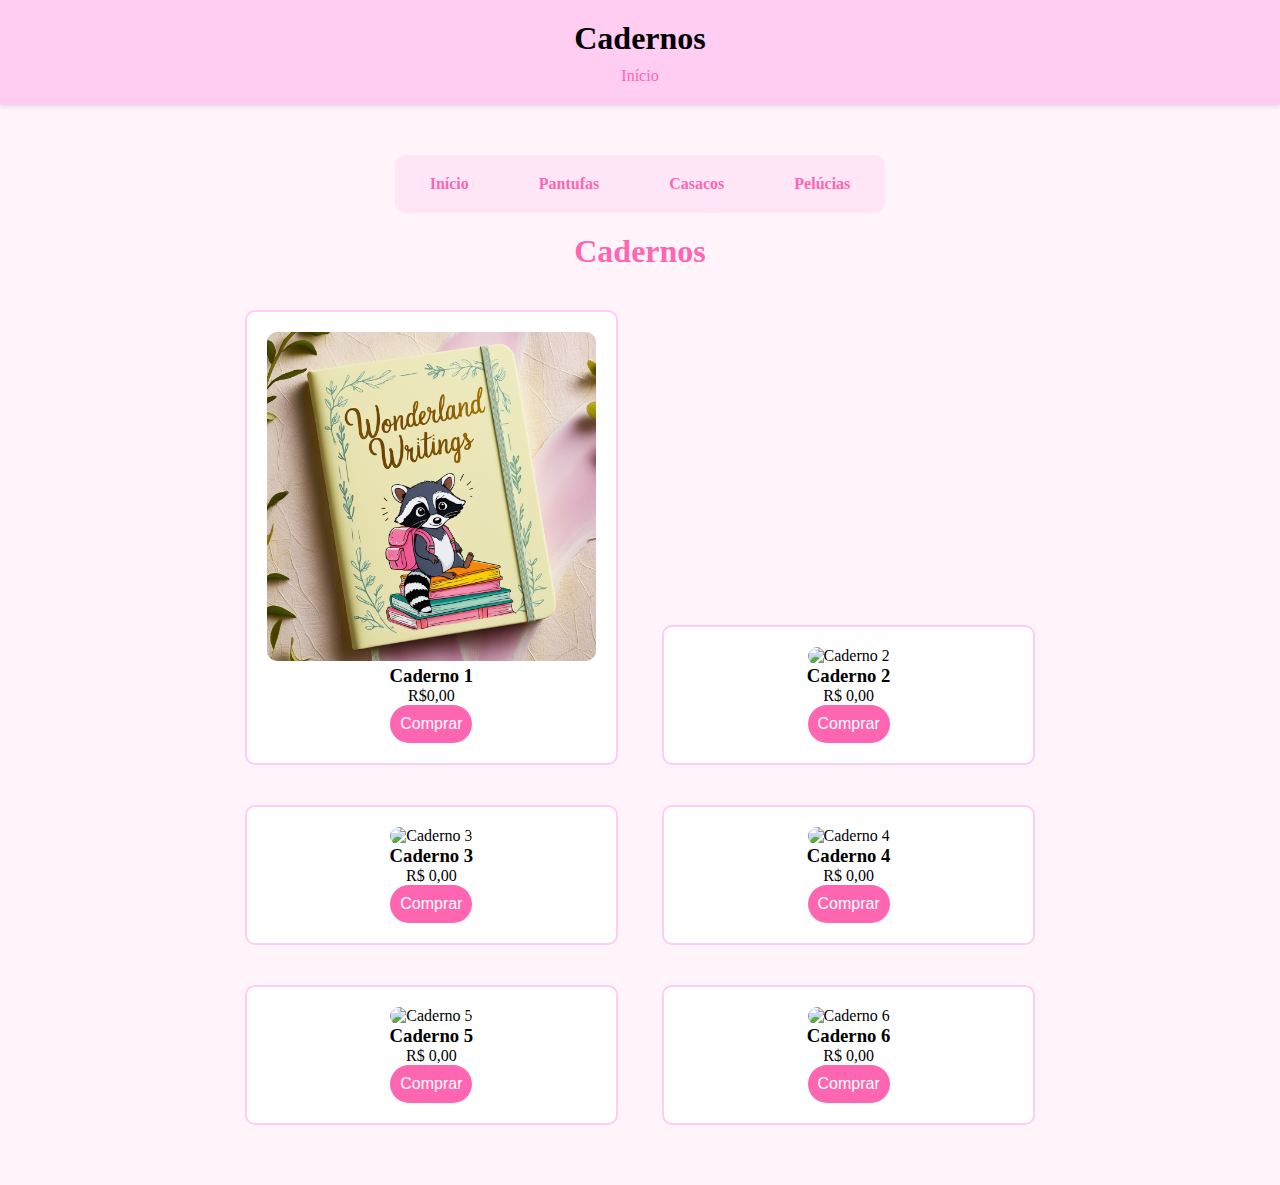
==== cute-sales-site/Cadernos.html @ 9dccaf44 "Add files via upload" ====
<!DOCTYPE html>
<html lang="pt-br">

<head>
    <link rel="icon" href="images/logo.ico" type="image/x-icon">
    <link rel="stylesheet" href="files/products.css">
    <meta charset="UTF-8">
    <meta name="viewport" content="width=device-width, initial-scale=1.0">
    <title>Cadernos</title>
</head>

<body>
    <header id="inicio">
        <h1>Cadernos</h1>
        <nav>
            <a href="index.html">Início</a>
        </nav>
    </header>

    <section id="produtos">
        <nav class="categoria-nav">
            <a href="#inicio">Início</a>
            <a href="pantufas.html">Pantufas</a>
            <a href="casacos.html">Casacos</a>
            <a href="pelucias.html">Pelúcias</a>
        </nav>
        
        <div id="cadernos">
            <h2>Cadernos</h2>
            <div class="produto">
                <img src="images/caderno.jpg" alt="Caderno 1">
                <h3>Caderno 1</h3>
                <p>R$0,00</p>
                <button>Comprar</button>
            </div>
            <div class="produto">
                <img src="" alt="Caderno 2">
                <h3>Caderno 2</h3>
                <p>R$ 0,00</p>
                <button>Comprar</button>
            </div>
            <div class="produto">
                <img src="" alt="Caderno 3">
                <h3>Caderno 3</h3>
                <p>R$ 0,00</p>
                <button>Comprar</button>
            </div>
            <div class="produto">
                <img src="" alt="Caderno 4">
                <h3>Caderno 4</h3>
                <p>R$ 0,00</p>
                <button>Comprar</button>
            </div>
            <div class="produto">
                <img src="" alt="Caderno 5">
                <h3>Caderno 5</h3>
                <p>R$ 0,00</p>
                <button>Comprar</button>
            </div>
            <div class="produto">
                <img src="" alt="Caderno 6">
                <h3>Caderno 6</h3>
                <p>R$ 0,00</p>
                <button>Comprar</button>
            </div>
        </div>
    </section>
    
</body>

</html>
---- cute-sales-site/files/products.css ----
html {
    scroll-behavior: smooth;
}

@media only screen and (max-width: 768px) {
    /* Adicione estilos específicos para telas menores que 768px */
}

@media only screen and (max-width: 480px) {
    /* Adicione estilos específicos para telas menores que 480px */
}

@font-face {
    font-family: 'MinhaFonte';
    src: url('fonts/California Vibes.otf') format('opentype'),
        url('fonts/Cheese Matcha.otf') format('opentype'),
        url('fonts/giamlass-regular.otf') format('opentype'),
        url('fonts/heroline.otf') format('opentype'),
        url('fonts/MADE Mirage Thin PERSONAL USE.otf') format('opentype'),
        url('fonts/Mecaros.otf') format('opentype'),
        url('fonts/MOONIC otf.otf') format('opentype'),
        url('fonts/NeutralFace.otf') format('opentype'),
        url('fonts/Rows of Sunflowers.ttf') format('truetype');
}

* {
    margin: 0;
    padding: 0;
    box-sizing: border-box;
}

body {
    background-color: #fff4f9;
    color: #000;
}

header {
    background-color: #ffccf2;
    padding: 20px;
    text-align: center;
    box-shadow: 0 2px 4px rgba(0, 0, 0, 0.1);
    position: relative;
    box-sizing: border-box;
}

header h1 {
    display: inline-block;
    margin-right: 0;
    font-family: giamlass;
}

nav {
    margin-top: 10px;
}

nav a {
    text-decoration: none;
    color: #ff66b2;
    margin: 0 15px;
}

.categoria-nav {
    display: inline-flex;
    justify-content: center;
    margin-bottom: 20px;
    background-color: #ffe6f7;
    padding: 10px 0;
    border-radius: 9px;  
    position: -webkit-sticky;
    position: sticky;
    top: 5px;
    z-index: 1000;
    font-family: california vibes;
}

.categoria-nav a {
    text-decoration: none;
    color: #ff66b2;
    margin: 0 15px;
    font-weight: bold;
    padding: 10px 20px;
    border-radius: 5px;
    transition: background-color 0.3s;
    display: block;
}

.categoria-nav a:hover {
    background-color: #ffccf2;
    border-radius: 5px;
}

#produtos {
    padding: 40px 20px;
    text-align: center;
}

#produtos h2 {
    font-size: 2em;
    margin-bottom: 20px;
    color: #ff66b2;
}

.produto {
    display: inline-block;
    width: calc(33.33% - 40px);
    margin: 20px;
    padding: 20px;
    background-color: #fff;
    border: 2px solid #ffccf2;
    border-radius: 10px;
    transition: background-color 0.3s;
}

.produto img {
    width: 100%;
    height: auto;
    border-radius: 10px;
}

.produto button {
    background-color: #ff66b2;
    color: #fff;
    padding: 10px;
    border: none;
    border-radius: 20px;
    font-size: 1em;
    cursor: pointer;
    transition: background-color 0.3s;
}

.produto button:hover {
    background-color: #ff33a6;
}

.produto:hover {
    background-color: rgba(0, 0, 0, 0.1);
}
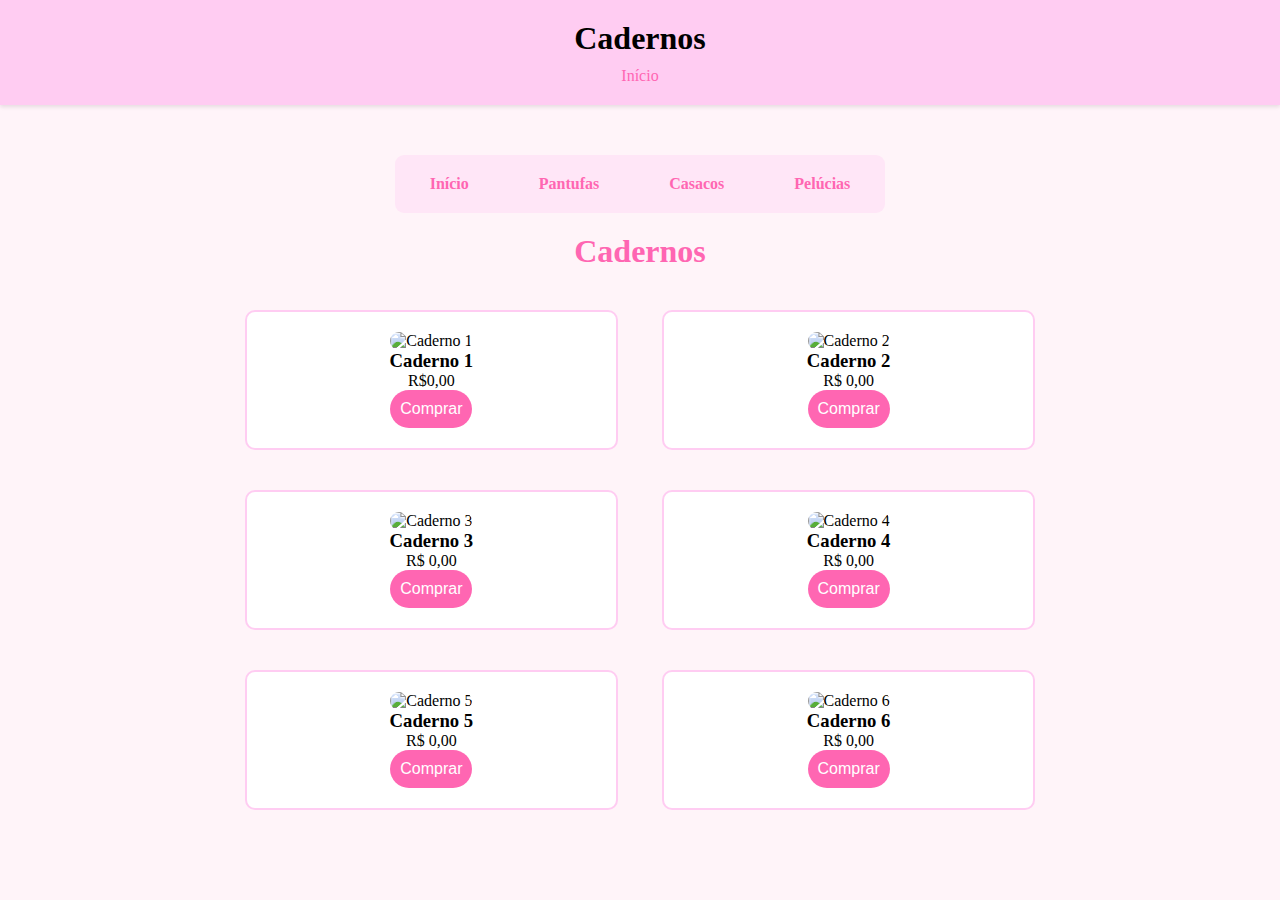
==== commit 0f963bcc: "Add files via upload" ====
--- a/cute-sales-site/Cadernos.html
+++ b/cute-sales-site/Cadernos.html
@@ -2,8 +2,8 @@
 <html lang="pt-br">
 
 <head>
-    <link rel="icon" href="images/logo.ico" type="image/x-icon">
-    <link rel="stylesheet" href="files/products.css">
+    <link rel="icon" href="assets/images/logo.ico" type="image/x-icon">
+    <link rel="stylesheet" href="css/products.css">
     <meta charset="UTF-8">
     <meta name="viewport" content="width=device-width, initial-scale=1.0">
     <title>Cadernos</title>
--- a/cute-sales-site/css/products.css
+++ b/cute-sales-site/css/products.css
@@ -0,0 +1,137 @@
+html {
+    scroll-behavior: smooth;
+}
+
+@media only screen and (max-width: 768px) {
+    /* Adicione estilos específicos para telas menores que 768px */
+}
+
+@media only screen and (max-width: 480px) {
+    /* Adicione estilos específicos para telas menores que 480px */
+}
+
+@font-face {
+    font-family: 'MinhaFonte';
+    src: url('/assets/fonts/California Vibes.otf') format('opentype'),
+        url('/assets/fonts/Cheese Matcha.otf') format('opentype'),
+        url('/assets/fonts/giamlass-regular.otf') format('opentype'),
+        url('/assets/fonts/heroline.otf') format('opentype'),
+        url('/assets/fonts/MADE Mirage Thin PERSONAL USE.otf') format('opentype'),
+        url('/assets/fonts/Mecaros.otf') format('opentype'),
+        url('/assets/fonts/MOONIC otf.otf') format('opentype'),
+        url('/assets/fonts/NeutralFace.otf') format('opentype'),
+        url('/assets/fonts/Rows of Sunflowers.ttf') format('truetype');
+}
+
+* {
+    margin: 0;
+    padding: 0;
+    box-sizing: border-box;
+}
+
+body {
+    background-color: #fff4f9;
+    color: #000;
+}
+
+header {
+    background-color: #ffccf2;
+    padding: 20px;
+    text-align: center;
+    box-shadow: 0 2px 4px rgba(0, 0, 0, 0.1);
+    position: relative;
+    box-sizing: border-box;
+}
+
+header h1 {
+    display: inline-block;
+    margin-right: 0;
+    font-family: giamlass;
+}
+
+nav {
+    margin-top: 10px;
+}
+
+nav a {
+    text-decoration: none;
+    color: #ff66b2;
+    margin: 0 15px;
+}
+
+.categoria-nav {
+    display: inline-flex;
+    justify-content: center;
+    margin-bottom: 20px;
+    background-color: #ffe6f7;
+    padding: 10px 0;
+    border-radius: 9px;  
+    position: -webkit-sticky;
+    position: sticky;
+    top: 5px;
+    z-index: 1000;
+    font-family: california vibes;
+}
+
+.categoria-nav a {
+    text-decoration: none;
+    color: #ff66b2;
+    margin: 0 15px;
+    font-weight: bold;
+    padding: 10px 20px;
+    border-radius: 5px;
+    transition: background-color 0.3s;
+    display: block;
+}
+
+.categoria-nav a:hover {
+    background-color: #ffccf2;
+    border-radius: 5px;
+}
+
+#produtos {
+    padding: 40px 20px;
+    text-align: center;
+}
+
+#produtos h2 {
+    font-size: 2em;
+    margin-bottom: 20px;
+    color: #ff66b2;
+}
+
+.produto {
+    display: inline-block;
+    width: calc(33.33% - 40px);
+    margin: 20px;
+    padding: 20px;
+    background-color: #fff;
+    border: 2px solid #ffccf2;
+    border-radius: 10px;
+    transition: background-color 0.3s;
+}
+
+.produto img {
+    width: 100%;
+    height: auto;
+    border-radius: 10px;
+}
+
+.produto button {
+    background-color: #ff66b2;
+    color: #fff;
+    padding: 10px;
+    border: none;
+    border-radius: 20px;
+    font-size: 1em;
+    cursor: pointer;
+    transition: background-color 0.3s;
+}
+
+.produto button:hover {
+    background-color: #ff33a6;
+}
+
+.produto:hover {
+    background-color: rgba(0, 0, 0, 0.1);
+}
